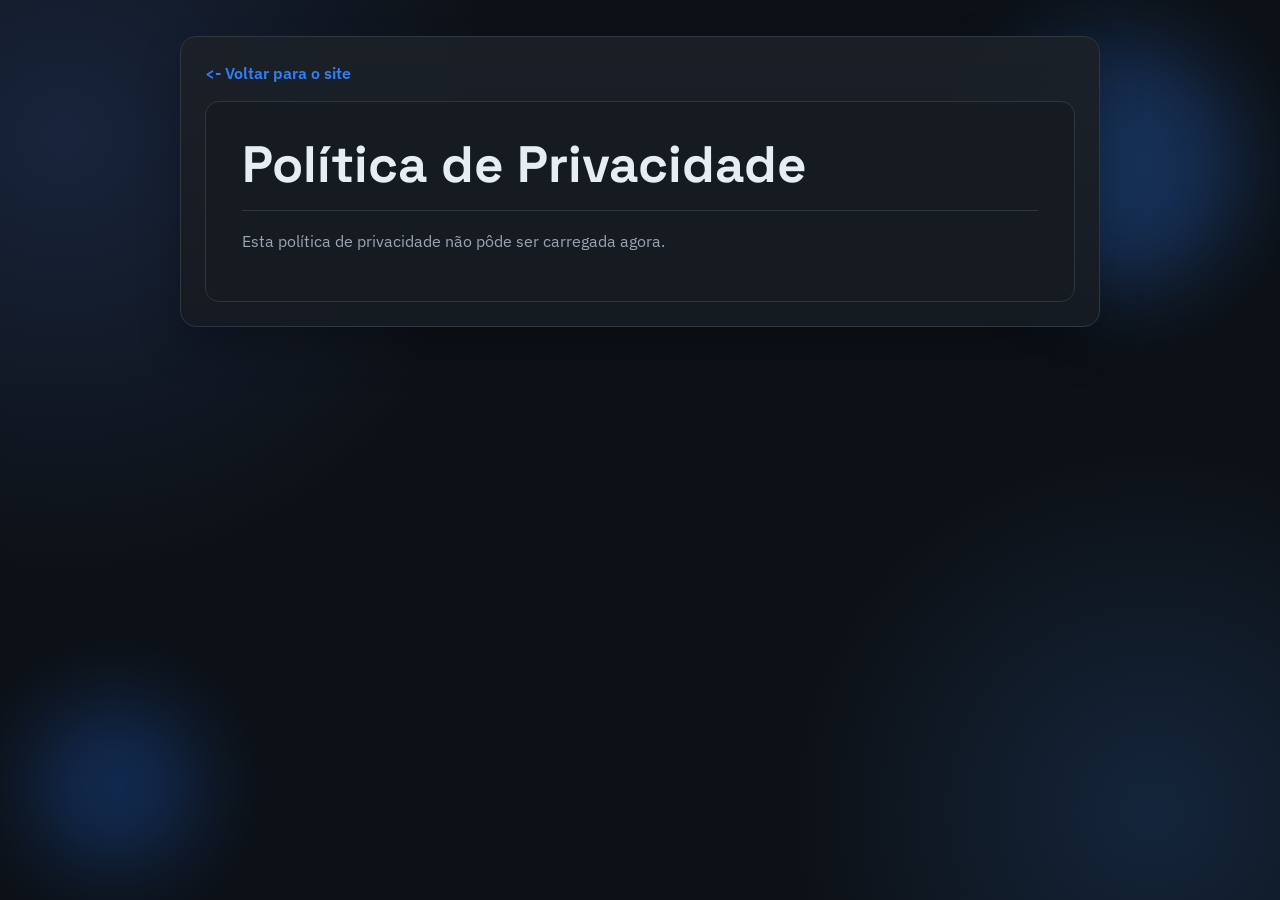
==== privacy-policies/simulados-tenente-flavio/index.html @ a2d3ce91 "Add privacy policy" ====
<!doctype html>
<html lang="pt-BR">
  <head>
    <meta charset="UTF-8" />
    <meta name="viewport" content="width=device-width, initial-scale=1.0" />
    <title>Política de Privacidade | Simulados Arrais e Motonauta - Tenente Flávio</title>
    <meta
      name="description"
      content="Política de Privacidade do aplicativo Simulados Arrais e Motonauta - Tenente Flávio."
    />
    <link rel="preconnect" href="https://fonts.googleapis.com" />
    <link rel="preconnect" href="https://fonts.gstatic.com" crossorigin />
    <link
      href="https://fonts.googleapis.com/css2?family=IBM+Plex+Sans:wght@400;500;600;700&family=Space+Grotesk:wght@500;700&display=swap"
      rel="stylesheet"
    />
    <link rel="stylesheet" href="../../styles.css" />
  </head>
  <body>
    <div class="bg-orb orb-1" aria-hidden="true"></div>
    <div class="bg-orb orb-2" aria-hidden="true"></div>

    <main class="container policy-page">
      <section class="content-card policy-card">
        <a class="back-link" href="../../index.html"><- Voltar para o site</a>
        <article id="policy-root" class="policy-content">
          <p class="policy-loading">Carregando política de privacidade...</p>
        </article>
      </section>
    </main>

    <script src="../policy-page.js"></script>
  </body>
</html>
---- styles.css ----
:root {
  --bg: #0d1117;
  --bg-soft: #161b22;
  --surface: #1c2128;
  --surface-hover: #252c36;
  --text: #e6edf3;
  --muted: #9ba6b2;
  --border: #30363d;
  --accent: #2f81f7;
  --accent-soft: rgba(47, 129, 247, 0.2);
  --shadow: 0 20px 40px rgba(0, 0, 0, 0.25);
  --radius: 16px;
}

* {
  box-sizing: border-box;
}

html,
body {
  margin: 0;
  min-height: 100%;
}

body {
  font-family: "IBM Plex Sans", sans-serif;
  background: radial-gradient(circle at 5% 15%, #18243b, transparent 30%),
    radial-gradient(circle at 90% 90%, #14253b, transparent 25%),
    var(--bg);
  color: var(--text);
  line-height: 1.5;
}

.bg-orb {
  position: fixed;
  border-radius: 999px;
  pointer-events: none;
  filter: blur(42px);
  opacity: 0.28;
  z-index: 0;
  animation: float 8s ease-in-out infinite;
}

.orb-1 {
  width: 250px;
  height: 250px;
  background: #2f81f7;
  top: 40px;
  right: 40px;
}

.orb-2 {
  width: 170px;
  height: 170px;
  background: #1f6feb;
  bottom: 30px;
  left: 30px;
  animation-delay: 1.4s;
}

@keyframes float {
  0%,
  100% {
    transform: translateY(0);
  }
  50% {
    transform: translateY(-15px);
  }
}

.container {
  position: relative;
  z-index: 1;
  width: min(1120px, 92vw);
  margin: 36px auto 60px;
  display: grid;
  gap: 24px;
}

.profile-card,
.content-card {
  background: linear-gradient(180deg, rgba(28, 33, 40, 0.95), rgba(22, 27, 34, 0.94));
  border: 1px solid var(--border);
  border-radius: var(--radius);
  box-shadow: var(--shadow);
}

.profile-card {
  display: flex;
  gap: 20px;
  align-items: center;
  padding: 24px;
}

.profile-image {
  width: 112px;
  height: 112px;
  border-radius: 50%;
  border: 2px solid var(--border);
  object-fit: cover;
}

.profile-meta h1 {
  font-family: "Space Grotesk", sans-serif;
  margin: 0;
  font-size: clamp(1.8rem, 2.8vw, 2.3rem);
  line-height: 1.1;
}

.profile-kicker {
  margin: 0 0 4px;
  color: var(--accent);
  font-weight: 600;
  letter-spacing: 0.03em;
}

.profile-summary {
  margin: 8px 0 14px;
  color: var(--muted);
  max-width: 68ch;
}

.social-links {
  display: flex;
  flex-wrap: wrap;
  gap: 10px;
}

.social-links a {
  color: var(--text);
  text-decoration: none;
  font-weight: 600;
  border: 1px solid var(--border);
  border-radius: 999px;
  padding: 8px 12px;
  background: rgba(13, 17, 23, 0.55);
  transition: background 140ms ease, border-color 140ms ease, transform 140ms ease;
}

.social-links a:hover {
  background: var(--accent-soft);
  border-color: var(--accent);
  transform: translateY(-1px);
}

.content-card {
  padding: 22px;
}

.wip-banner {
  border: 1px solid #8b6f2f;
  background: rgba(187, 128, 9, 0.15);
  color: #f3d898;
  border-radius: 12px;
  padding: 10px 12px;
  margin-bottom: 14px;
  font-size: 0.92rem;
}

.tabs {
  display: flex;
  flex-wrap: wrap;
  gap: 8px;
  margin-bottom: 18px;
  border-bottom: 1px solid var(--border);
  padding-bottom: 14px;
}

.tab {
  font: inherit;
  font-weight: 600;
  color: var(--muted);
  border: 1px solid transparent;
  border-radius: 10px;
  background: transparent;
  padding: 10px 14px;
  cursor: pointer;
  transition: color 140ms ease, background 140ms ease, border-color 140ms ease;
}

.tab:hover {
  color: var(--text);
  background: rgba(13, 17, 23, 0.5);
}

.tab.active {
  color: var(--text);
  border-color: var(--border);
  background: rgba(13, 17, 23, 0.65);
}

.card-grid {
  display: grid;
  grid-template-columns: repeat(3, minmax(0, 1fr));
  gap: 16px;
}

.card {
  border: 1px solid var(--border);
  border-radius: 14px;
  overflow: hidden;
  background: var(--bg-soft);
  display: flex;
  flex-direction: column;
}

.card-anchor {
  color: inherit;
  text-decoration: none;
  display: block;
}

.card-anchor .card {
  transition: transform 140ms ease, border-color 140ms ease, background 140ms ease;
}

.card-anchor:hover .card {
  transform: translateY(-2px);
  border-color: var(--accent);
  background: var(--surface-hover);
}

.card-image {
  width: 100%;
  aspect-ratio: 16 / 10;
  object-fit: cover;
  border-bottom: 1px solid var(--border);
}

.card-image.fit-contain {
  object-fit: contain;
  background: #0d1117;
}

.card-body {
  padding: 14px;
}

.card-title {
  margin: 0 0 8px;
  font-size: 1rem;
}

.card-date,
.post-date {
  margin: 0 0 8px;
  color: var(--muted);
  font-size: 0.82rem;
  font-weight: 600;
  letter-spacing: 0.02em;
}

.content-tag {
  display: inline-block;
  margin: 0 0 8px;
  padding: 3px 8px;
  border-radius: 999px;
  border: 1px solid #8b6f2f;
  background: rgba(187, 128, 9, 0.15);
  color: #f3d898;
  font-size: 0.75rem;
  font-weight: 700;
  text-transform: uppercase;
  letter-spacing: 0.04em;
}

.card-description {
  color: var(--muted);
  margin: 0;
  font-size: 0.95rem;
}

.post-list {
  display: grid;
  gap: 14px;
}

.post-card {
  border: 1px solid var(--border);
  border-radius: 14px;
  padding: 16px;
  background: var(--bg-soft);
}

.post-card h1,
.post-card h2,
.post-card h3,
.post-card h4 {
  margin-top: 0;
}

.post-card p,
.post-card ul,
.post-card ol {
  color: var(--muted);
}

.post-card code {
  background: rgba(110, 118, 129, 0.2);
  border: 1px solid var(--border);
  border-radius: 6px;
  padding: 1px 6px;
  color: #c9d1d9;
}

.post-card pre {
  background: #0b0f14;
  border: 1px solid var(--border);
  border-radius: 8px;
  overflow-x: auto;
  padding: 10px;
}

.post-card a {
  color: var(--accent);
}

.project-page {
  width: min(920px, 92vw);
}

.policy-page {
  width: min(920px, 92vw);
}

.back-link {
  display: inline-block;
  margin-bottom: 16px;
  color: var(--accent);
  text-decoration: none;
  font-weight: 600;
}

.back-link:hover {
  text-decoration: underline;
}

.project-detail-card {
  border: 1px solid var(--border);
  border-radius: 14px;
  background: var(--bg-soft);
  overflow: hidden;
}

.project-hero {
  width: 100%;
  aspect-ratio: 16 / 8;
  object-fit: cover;
  border-bottom: 1px solid var(--border);
}

.project-hero.fit-contain {
  object-fit: contain;
  background: #0d1117;
}

.project-detail-body {
  padding: 18px;
}

.project-detail-title {
  margin: 0 0 10px;
  font-family: "Space Grotesk", sans-serif;
}

.project-meta-item {
  margin: 0 0 8px;
  color: var(--muted);
}

.project-markdown h1,
.project-markdown h2,
.project-markdown h3,
.project-markdown h4 {
  margin-top: 18px;
}

.project-markdown p,
.project-markdown ul,
.project-markdown ol {
  color: var(--muted);
}

.project-markdown a {
  color: var(--accent);
}

.policy-card {
  padding: 24px;
}

.policy-content {
  border: 1px solid var(--border);
  border-radius: 14px;
  background: var(--bg-soft);
  padding: clamp(18px, 4vw, 36px);
}

.policy-content h1 {
  font-family: "Space Grotesk", sans-serif;
  font-size: clamp(2rem, 4vw, 3.3rem);
  line-height: 1.05;
  margin: 0 0 18px;
  border-bottom: 1px solid var(--border);
  padding-bottom: 18px;
}

.policy-content h2,
.policy-content h3 {
  font-family: "Space Grotesk", sans-serif;
  line-height: 1.2;
}

.policy-content h2 {
  margin: 30px 0 10px;
  font-size: 1.35rem;
}

.policy-content h3 {
  margin: 22px 0 8px;
  font-size: 1.08rem;
}

.policy-content p,
.policy-content li {
  color: var(--muted);
}

.policy-content p {
  margin: 0 0 12px;
}

.policy-content ul {
  margin: 0 0 16px;
  padding-left: 22px;
}

.policy-content li {
  margin-bottom: 6px;
}

.policy-content strong {
  color: var(--text);
}

.policy-content a {
  color: var(--accent);
  overflow-wrap: anywhere;
}

.policy-loading {
  margin: 0;
}

@media (max-width: 960px) {
  .card-grid {
    grid-template-columns: repeat(2, minmax(0, 1fr));
  }
}

@media (max-width: 700px) {
  .container {
    margin: 20px auto 40px;
    width: min(1100px, 94vw);
  }

  .profile-card {
    flex-direction: column;
    text-align: center;
  }

  .profile-summary {
    margin-inline: auto;
  }

  .social-links {
    justify-content: center;
  }

  .card-grid {
    grid-template-columns: 1fr;
  }
}
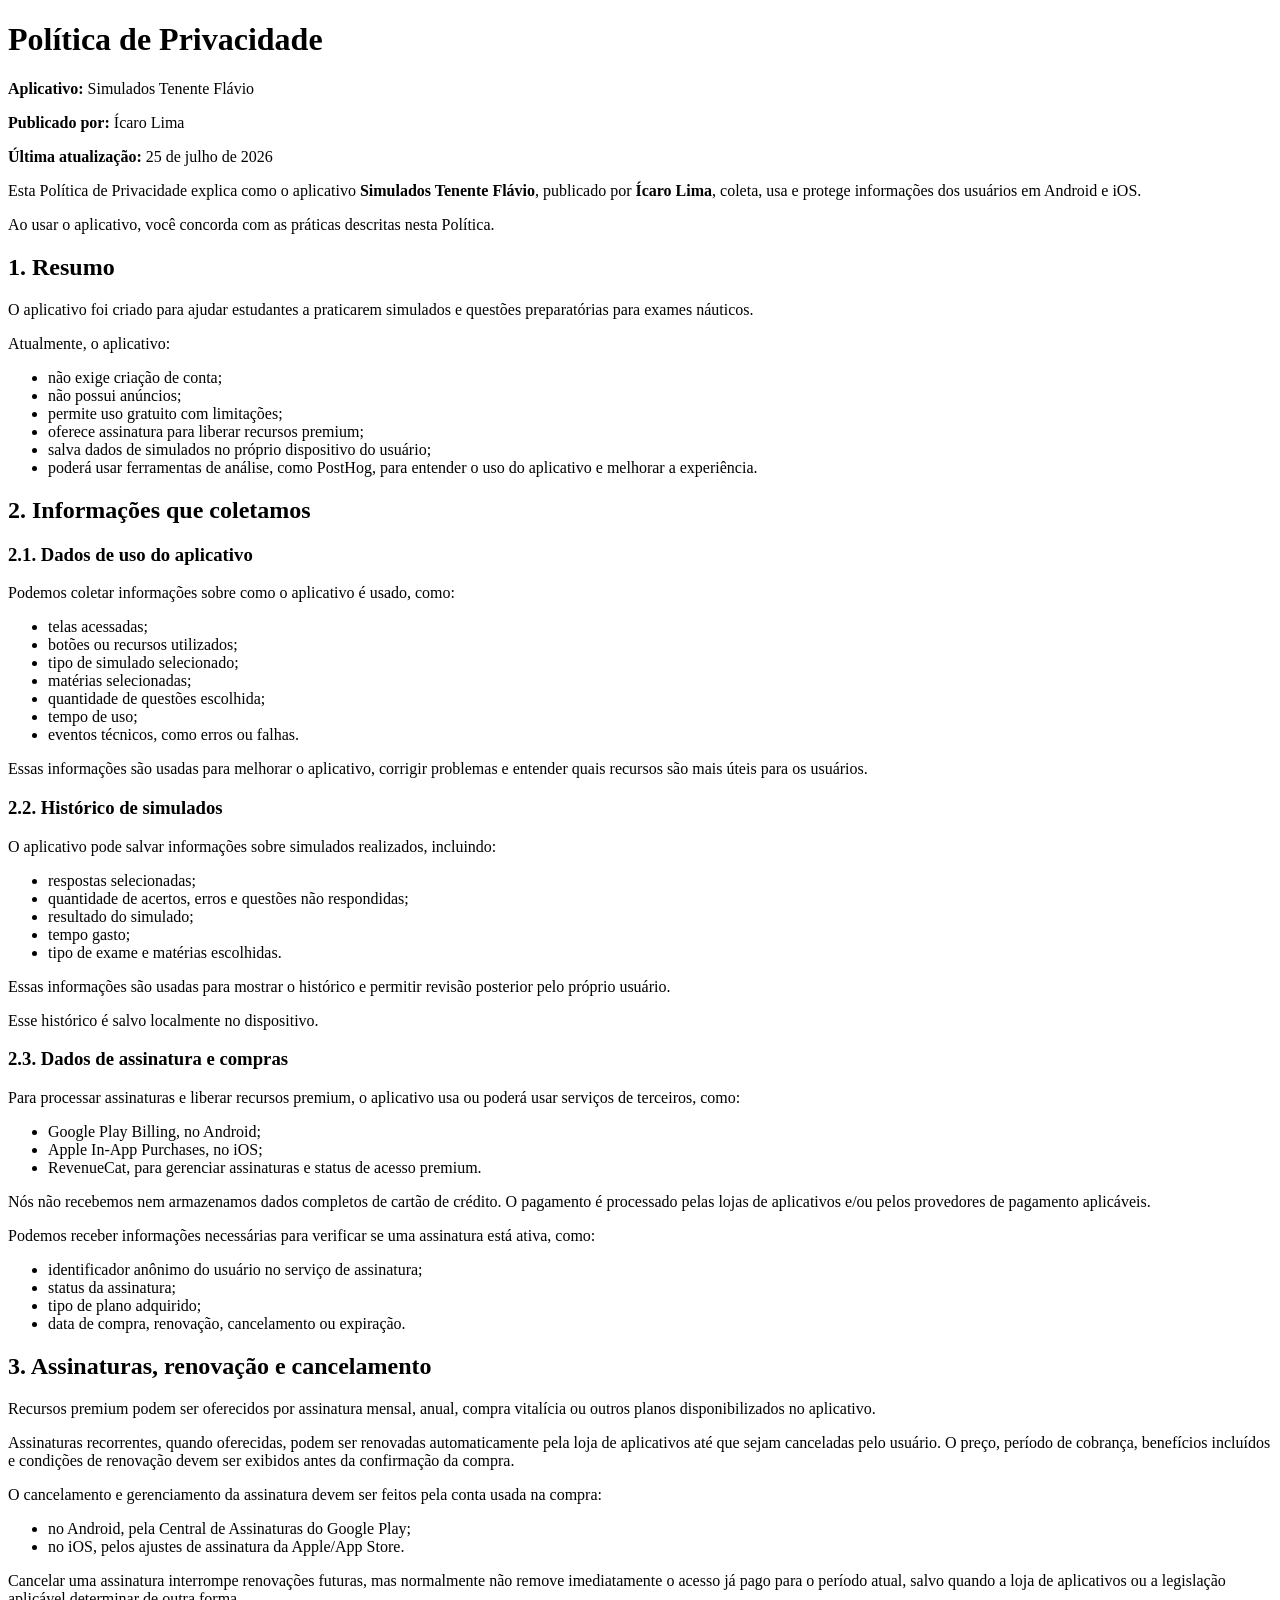
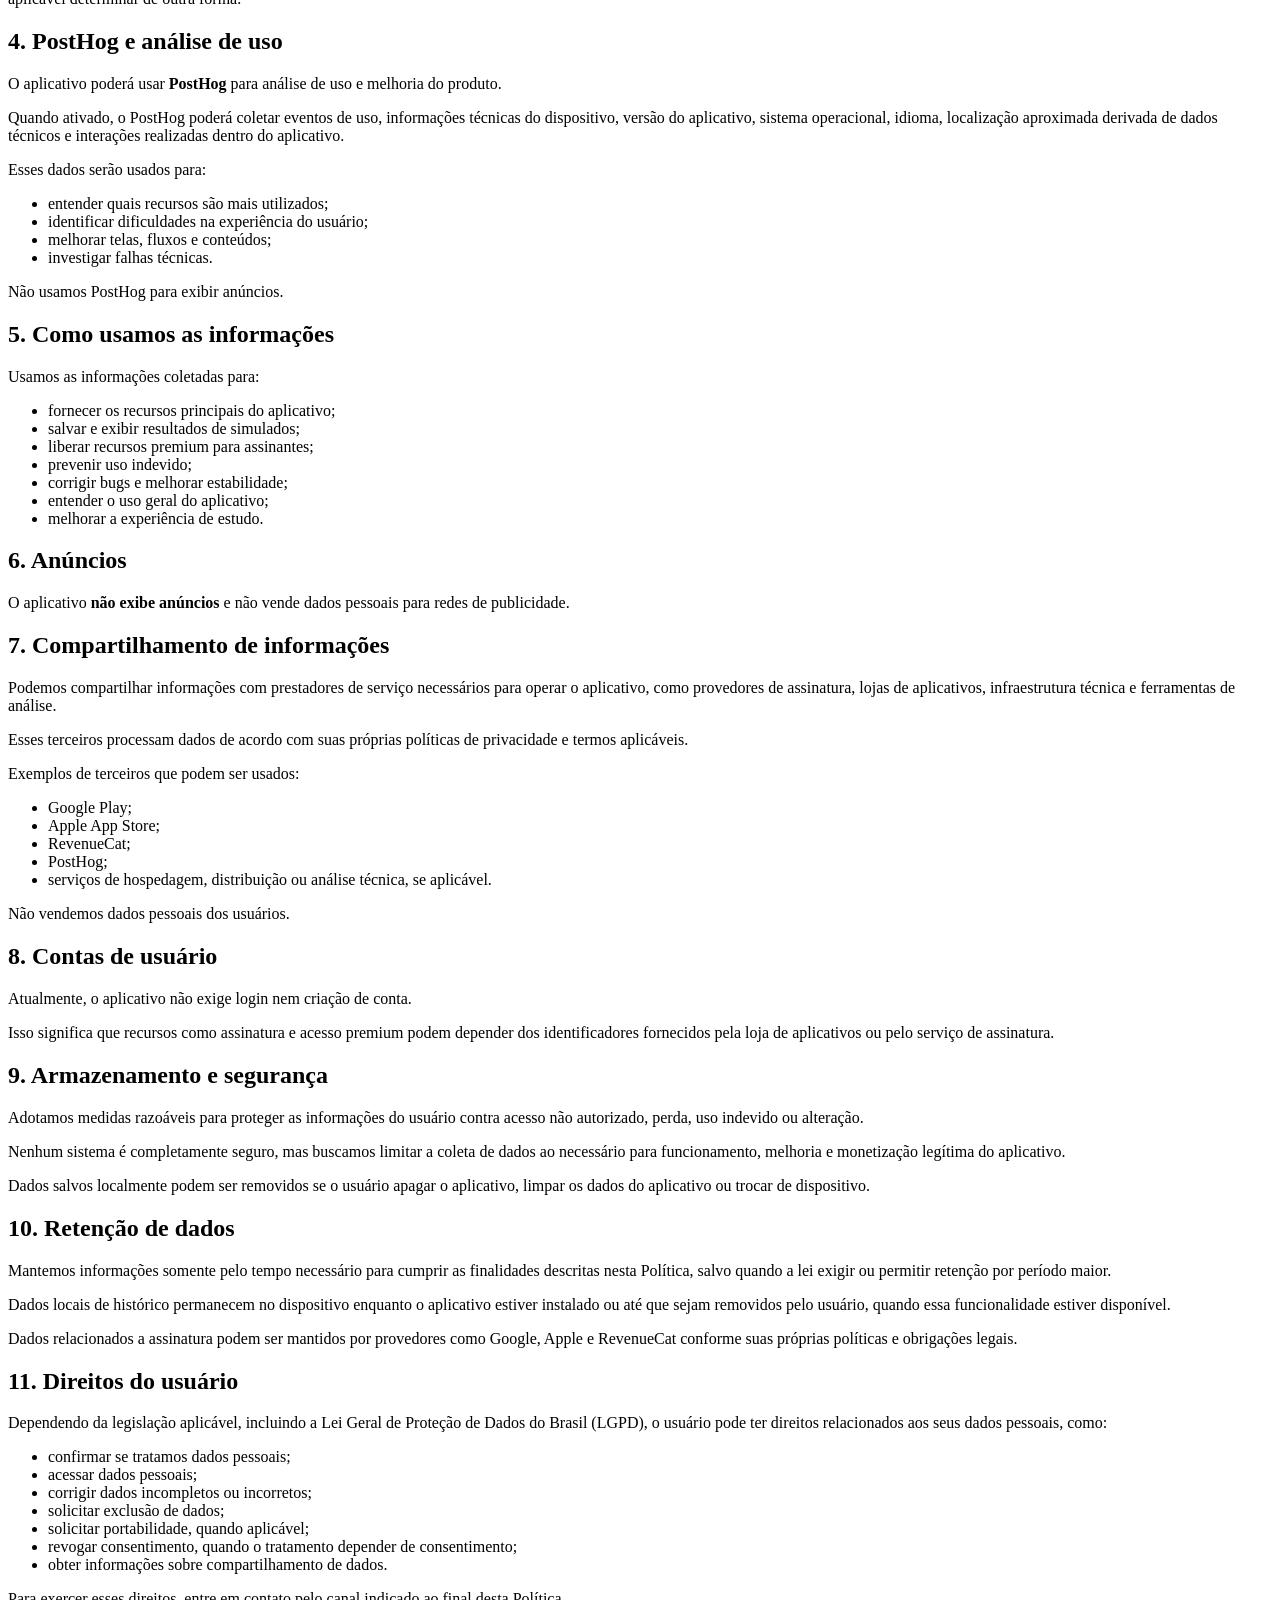
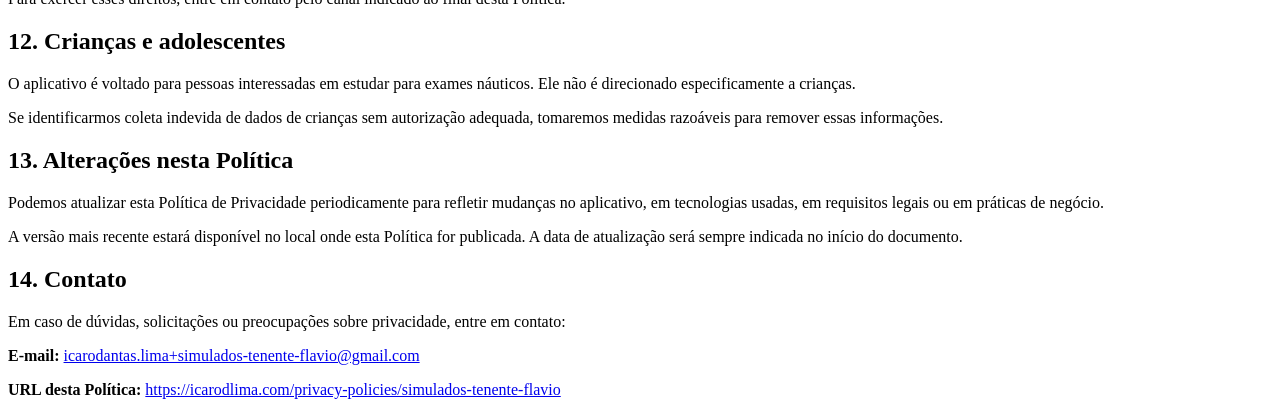
==== commit 2d0cf7e4: "Simplify privacy policy" ====
--- a/privacy-policies/simulados-tenente-flavio/index.html
+++ b/privacy-policies/simulados-tenente-flavio/index.html
@@ -3,32 +3,312 @@
   <head>
     <meta charset="UTF-8" />
     <meta name="viewport" content="width=device-width, initial-scale=1.0" />
-    <title>Política de Privacidade | Simulados Arrais e Motonauta - Tenente Flávio</title>
+    <title>Política de Privacidade - Simulados Tenente Flávio</title>
     <meta
       name="description"
-      content="Política de Privacidade do aplicativo Simulados Arrais e Motonauta - Tenente Flávio."
+      content="Política de Privacidade do aplicativo Simulados Tenente Flávio."
     />
-    <link rel="preconnect" href="https://fonts.googleapis.com" />
-    <link rel="preconnect" href="https://fonts.gstatic.com" crossorigin />
-    <link
-      href="https://fonts.googleapis.com/css2?family=IBM+Plex+Sans:wght@400;500;600;700&family=Space+Grotesk:wght@500;700&display=swap"
-      rel="stylesheet"
-    />
-    <link rel="stylesheet" href="../../styles.css" />
   </head>
   <body>
-    <div class="bg-orb orb-1" aria-hidden="true"></div>
-    <div class="bg-orb orb-2" aria-hidden="true"></div>
-
-    <main class="container policy-page">
-      <section class="content-card policy-card">
-        <a class="back-link" href="../../index.html"><- Voltar para o site</a>
-        <article id="policy-root" class="policy-content">
-          <p class="policy-loading">Carregando política de privacidade...</p>
-        </article>
-      </section>
+    <main>
+      <h1>Política de Privacidade</h1>
+
+      <p><strong>Aplicativo:</strong> Simulados Tenente Flávio</p>
+      <p><strong>Publicado por:</strong> Ícaro Lima</p>
+      <p><strong>Última atualização:</strong> 25 de julho de 2026</p>
+
+      <p>
+        Esta Política de Privacidade explica como o aplicativo
+        <strong>Simulados Tenente Flávio</strong>, publicado por <strong>Ícaro Lima</strong>,
+        coleta, usa e protege informações dos usuários em Android e iOS.
+      </p>
+
+      <p>Ao usar o aplicativo, você concorda com as práticas descritas nesta Política.</p>
+
+      <h2>1. Resumo</h2>
+
+      <p>
+        O aplicativo foi criado para ajudar estudantes a praticarem simulados e questões
+        preparatórias para exames náuticos.
+      </p>
+
+      <p>Atualmente, o aplicativo:</p>
+
+      <ul>
+        <li>não exige criação de conta;</li>
+        <li>não possui anúncios;</li>
+        <li>permite uso gratuito com limitações;</li>
+        <li>oferece assinatura para liberar recursos premium;</li>
+        <li>salva dados de simulados no próprio dispositivo do usuário;</li>
+        <li>
+          poderá usar ferramentas de análise, como PostHog, para entender o uso do aplicativo e
+          melhorar a experiência.
+        </li>
+      </ul>
+
+      <h2>2. Informações que coletamos</h2>
+
+      <h3>2.1. Dados de uso do aplicativo</h3>
+
+      <p>Podemos coletar informações sobre como o aplicativo é usado, como:</p>
+
+      <ul>
+        <li>telas acessadas;</li>
+        <li>botões ou recursos utilizados;</li>
+        <li>tipo de simulado selecionado;</li>
+        <li>matérias selecionadas;</li>
+        <li>quantidade de questões escolhida;</li>
+        <li>tempo de uso;</li>
+        <li>eventos técnicos, como erros ou falhas.</li>
+      </ul>
+
+      <p>
+        Essas informações são usadas para melhorar o aplicativo, corrigir problemas e entender
+        quais recursos são mais úteis para os usuários.
+      </p>
+
+      <h3>2.2. Histórico de simulados</h3>
+
+      <p>O aplicativo pode salvar informações sobre simulados realizados, incluindo:</p>
+
+      <ul>
+        <li>respostas selecionadas;</li>
+        <li>quantidade de acertos, erros e questões não respondidas;</li>
+        <li>resultado do simulado;</li>
+        <li>tempo gasto;</li>
+        <li>tipo de exame e matérias escolhidas.</li>
+      </ul>
+
+      <p>
+        Essas informações são usadas para mostrar o histórico e permitir revisão posterior pelo
+        próprio usuário.
+      </p>
+
+      <p>Esse histórico é salvo localmente no dispositivo.</p>
+
+      <h3>2.3. Dados de assinatura e compras</h3>
+
+      <p>
+        Para processar assinaturas e liberar recursos premium, o aplicativo usa ou poderá usar
+        serviços de terceiros, como:
+      </p>
+
+      <ul>
+        <li>Google Play Billing, no Android;</li>
+        <li>Apple In-App Purchases, no iOS;</li>
+        <li>RevenueCat, para gerenciar assinaturas e status de acesso premium.</li>
+      </ul>
+
+      <p>
+        Nós não recebemos nem armazenamos dados completos de cartão de crédito. O pagamento é
+        processado pelas lojas de aplicativos e/ou pelos provedores de pagamento aplicáveis.
+      </p>
+
+      <p>Podemos receber informações necessárias para verificar se uma assinatura está ativa, como:</p>
+
+      <ul>
+        <li>identificador anônimo do usuário no serviço de assinatura;</li>
+        <li>status da assinatura;</li>
+        <li>tipo de plano adquirido;</li>
+        <li>data de compra, renovação, cancelamento ou expiração.</li>
+      </ul>
+
+      <h2>3. Assinaturas, renovação e cancelamento</h2>
+
+      <p>
+        Recursos premium podem ser oferecidos por assinatura mensal, anual, compra vitalícia ou
+        outros planos disponibilizados no aplicativo.
+      </p>
+
+      <p>
+        Assinaturas recorrentes, quando oferecidas, podem ser renovadas automaticamente pela loja de
+        aplicativos até que sejam canceladas pelo usuário. O preço, período de cobrança, benefícios
+        incluídos e condições de renovação devem ser exibidos antes da confirmação da compra.
+      </p>
+
+      <p>O cancelamento e gerenciamento da assinatura devem ser feitos pela conta usada na compra:</p>
+
+      <ul>
+        <li>no Android, pela Central de Assinaturas do Google Play;</li>
+        <li>no iOS, pelos ajustes de assinatura da Apple/App Store.</li>
+      </ul>
+
+      <p>
+        Cancelar uma assinatura interrompe renovações futuras, mas normalmente não remove
+        imediatamente o acesso já pago para o período atual, salvo quando a loja de aplicativos ou a
+        legislação aplicável determinar de outra forma.
+      </p>
+
+      <h2>4. PostHog e análise de uso</h2>
+
+      <p>O aplicativo poderá usar <strong>PostHog</strong> para análise de uso e melhoria do produto.</p>
+
+      <p>
+        Quando ativado, o PostHog poderá coletar eventos de uso, informações técnicas do
+        dispositivo, versão do aplicativo, sistema operacional, idioma, localização aproximada
+        derivada de dados técnicos e interações realizadas dentro do aplicativo.
+      </p>
+
+      <p>Esses dados serão usados para:</p>
+
+      <ul>
+        <li>entender quais recursos são mais utilizados;</li>
+        <li>identificar dificuldades na experiência do usuário;</li>
+        <li>melhorar telas, fluxos e conteúdos;</li>
+        <li>investigar falhas técnicas.</li>
+      </ul>
+
+      <p>Não usamos PostHog para exibir anúncios.</p>
+
+      <h2>5. Como usamos as informações</h2>
+
+      <p>Usamos as informações coletadas para:</p>
+
+      <ul>
+        <li>fornecer os recursos principais do aplicativo;</li>
+        <li>salvar e exibir resultados de simulados;</li>
+        <li>liberar recursos premium para assinantes;</li>
+        <li>prevenir uso indevido;</li>
+        <li>corrigir bugs e melhorar estabilidade;</li>
+        <li>entender o uso geral do aplicativo;</li>
+        <li>melhorar a experiência de estudo.</li>
+      </ul>
+
+      <h2>6. Anúncios</h2>
+
+      <p>
+        O aplicativo <strong>não exibe anúncios</strong> e não vende dados pessoais para redes de
+        publicidade.
+      </p>
+
+      <h2>7. Compartilhamento de informações</h2>
+
+      <p>
+        Podemos compartilhar informações com prestadores de serviço necessários para operar o
+        aplicativo, como provedores de assinatura, lojas de aplicativos, infraestrutura técnica e
+        ferramentas de análise.
+      </p>
+
+      <p>
+        Esses terceiros processam dados de acordo com suas próprias políticas de privacidade e
+        termos aplicáveis.
+      </p>
+
+      <p>Exemplos de terceiros que podem ser usados:</p>
+
+      <ul>
+        <li>Google Play;</li>
+        <li>Apple App Store;</li>
+        <li>RevenueCat;</li>
+        <li>PostHog;</li>
+        <li>serviços de hospedagem, distribuição ou análise técnica, se aplicável.</li>
+      </ul>
+
+      <p>Não vendemos dados pessoais dos usuários.</p>
+
+      <h2>8. Contas de usuário</h2>
+
+      <p>Atualmente, o aplicativo não exige login nem criação de conta.</p>
+
+      <p>
+        Isso significa que recursos como assinatura e acesso premium podem depender dos
+        identificadores fornecidos pela loja de aplicativos ou pelo serviço de assinatura.
+      </p>
+
+      <h2>9. Armazenamento e segurança</h2>
+
+      <p>
+        Adotamos medidas razoáveis para proteger as informações do usuário contra acesso não
+        autorizado, perda, uso indevido ou alteração.
+      </p>
+
+      <p>
+        Nenhum sistema é completamente seguro, mas buscamos limitar a coleta de dados ao necessário
+        para funcionamento, melhoria e monetização legítima do aplicativo.
+      </p>
+
+      <p>
+        Dados salvos localmente podem ser removidos se o usuário apagar o aplicativo, limpar os
+        dados do aplicativo ou trocar de dispositivo.
+      </p>
+
+      <h2>10. Retenção de dados</h2>
+
+      <p>
+        Mantemos informações somente pelo tempo necessário para cumprir as finalidades descritas
+        nesta Política, salvo quando a lei exigir ou permitir retenção por período maior.
+      </p>
+
+      <p>
+        Dados locais de histórico permanecem no dispositivo enquanto o aplicativo estiver instalado
+        ou até que sejam removidos pelo usuário, quando essa funcionalidade estiver disponível.
+      </p>
+
+      <p>
+        Dados relacionados a assinatura podem ser mantidos por provedores como Google, Apple e
+        RevenueCat conforme suas próprias políticas e obrigações legais.
+      </p>
+
+      <h2>11. Direitos do usuário</h2>
+
+      <p>
+        Dependendo da legislação aplicável, incluindo a Lei Geral de Proteção de Dados do Brasil
+        (LGPD), o usuário pode ter direitos relacionados aos seus dados pessoais, como:
+      </p>
+
+      <ul>
+        <li>confirmar se tratamos dados pessoais;</li>
+        <li>acessar dados pessoais;</li>
+        <li>corrigir dados incompletos ou incorretos;</li>
+        <li>solicitar exclusão de dados;</li>
+        <li>solicitar portabilidade, quando aplicável;</li>
+        <li>revogar consentimento, quando o tratamento depender de consentimento;</li>
+        <li>obter informações sobre compartilhamento de dados.</li>
+      </ul>
+
+      <p>Para exercer esses direitos, entre em contato pelo canal indicado ao final desta Política.</p>
+
+      <h2>12. Crianças e adolescentes</h2>
+
+      <p>
+        O aplicativo é voltado para pessoas interessadas em estudar para exames náuticos. Ele não é
+        direcionado especificamente a crianças.
+      </p>
+
+      <p>
+        Se identificarmos coleta indevida de dados de crianças sem autorização adequada, tomaremos
+        medidas razoáveis para remover essas informações.
+      </p>
+
+      <h2>13. Alterações nesta Política</h2>
+
+      <p>
+        Podemos atualizar esta Política de Privacidade periodicamente para refletir mudanças no
+        aplicativo, em tecnologias usadas, em requisitos legais ou em práticas de negócio.
+      </p>
+
+      <p>
+        A versão mais recente estará disponível no local onde esta Política for publicada. A data de
+        atualização será sempre indicada no início do documento.
+      </p>
+
+      <h2>14. Contato</h2>
+
+      <p>Em caso de dúvidas, solicitações ou preocupações sobre privacidade, entre em contato:</p>
+
+      <p>
+        <strong>E-mail:</strong>
+        <a href="mailto:icarodantas.lima+simulados-tenente-flavio@gmail.com">
+          icarodantas.lima+simulados-tenente-flavio@gmail.com
+        </a>
+      </p>
+
+      <p>
+        <strong>URL desta Política:</strong>
+        <a href="https://icarodlima.com/privacy-policies/simulados-tenente-flavio">
+          https://icarodlima.com/privacy-policies/simulados-tenente-flavio
+        </a>
+      </p>
     </main>
-
-    <script src="../policy-page.js"></script>
   </body>
 </html>
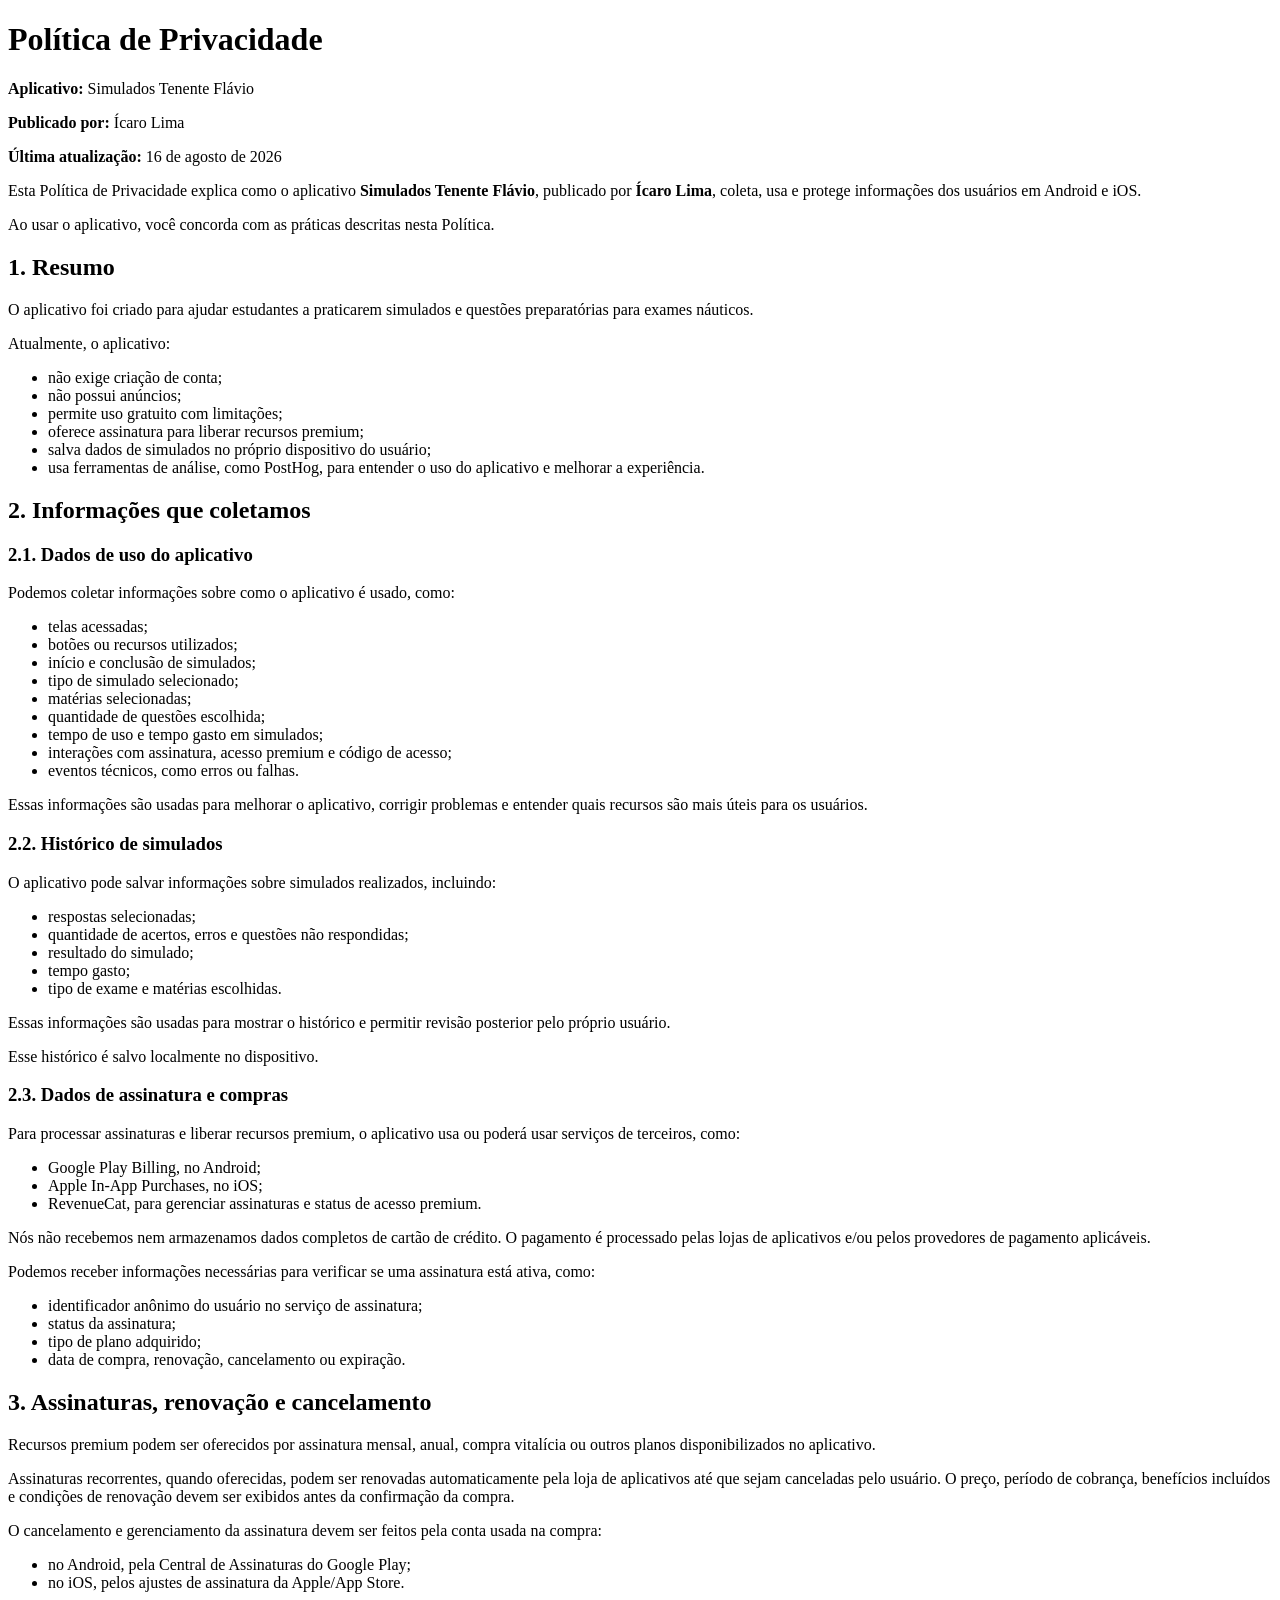
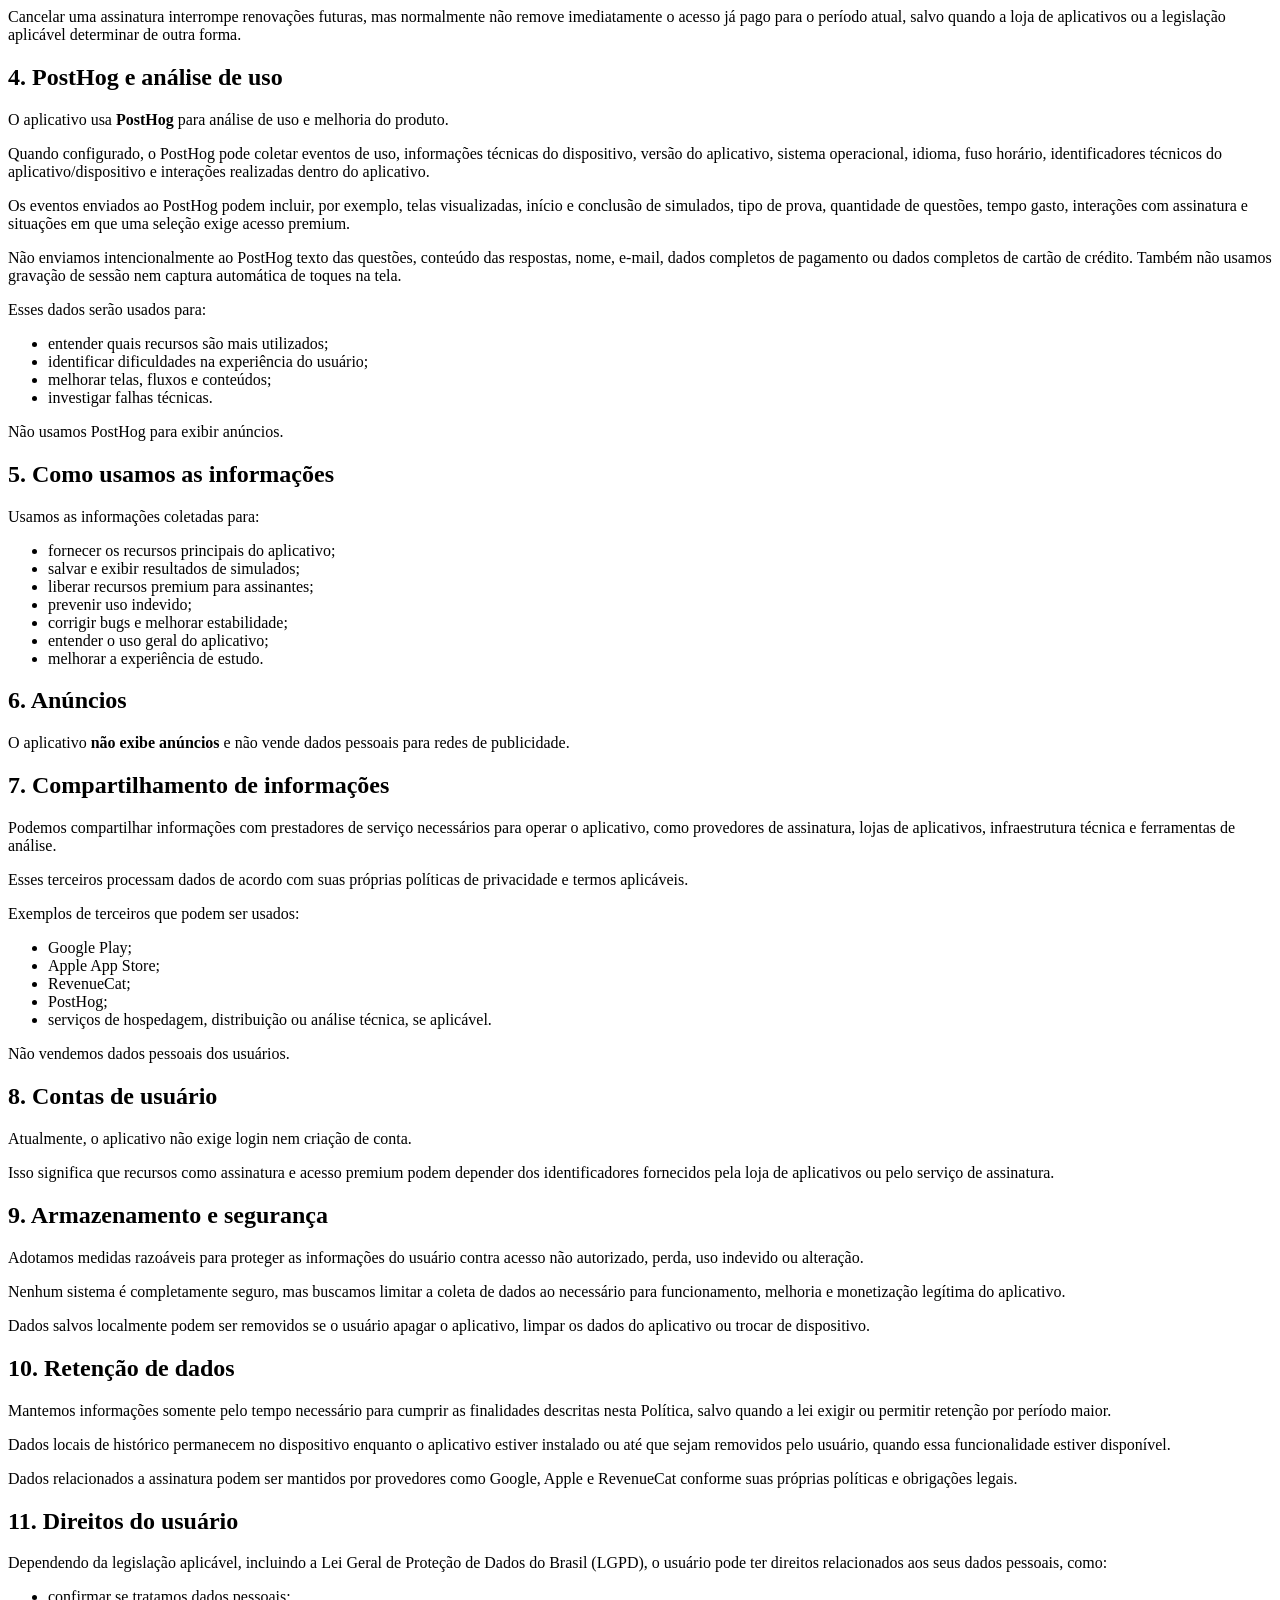
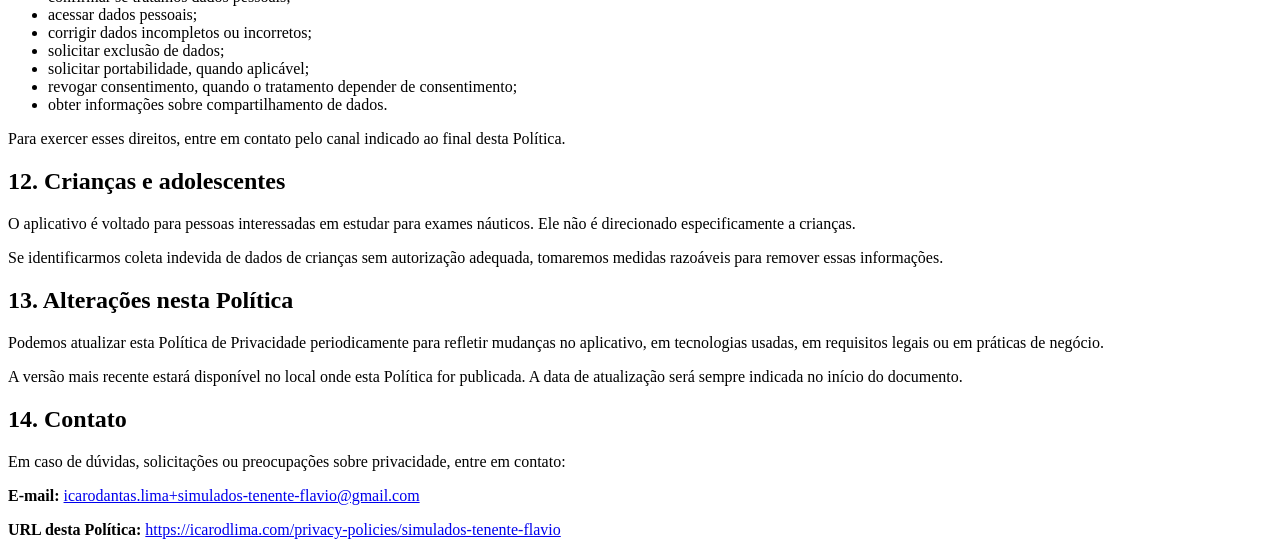
==== commit b8401de3: "Update app legal pages for PostHog" ====
--- a/privacy-policies/simulados-tenente-flavio/index.html
+++ b/privacy-policies/simulados-tenente-flavio/index.html
@@ -15,7 +15,7 @@
 
       <p><strong>Aplicativo:</strong> Simulados Tenente Flávio</p>
       <p><strong>Publicado por:</strong> Ícaro Lima</p>
-      <p><strong>Última atualização:</strong> 25 de julho de 2026</p>
+      <p><strong>Última atualização:</strong> 16 de agosto de 2026</p>
 
       <p>
         Esta Política de Privacidade explica como o aplicativo
@@ -41,8 +41,8 @@
         <li>oferece assinatura para liberar recursos premium;</li>
         <li>salva dados de simulados no próprio dispositivo do usuário;</li>
         <li>
-          poderá usar ferramentas de análise, como PostHog, para entender o uso do aplicativo e
-          melhorar a experiência.
+          usa ferramentas de análise, como PostHog, para entender o uso do aplicativo e melhorar a
+          experiência.
         </li>
       </ul>
 
@@ -55,10 +55,12 @@
       <ul>
         <li>telas acessadas;</li>
         <li>botões ou recursos utilizados;</li>
+        <li>início e conclusão de simulados;</li>
         <li>tipo de simulado selecionado;</li>
         <li>matérias selecionadas;</li>
         <li>quantidade de questões escolhida;</li>
-        <li>tempo de uso;</li>
+        <li>tempo de uso e tempo gasto em simulados;</li>
+        <li>interações com assinatura, acesso premium e código de acesso;</li>
         <li>eventos técnicos, como erros ou falhas.</li>
       </ul>
 
@@ -141,12 +143,24 @@
 
       <h2>4. PostHog e análise de uso</h2>
 
-      <p>O aplicativo poderá usar <strong>PostHog</strong> para análise de uso e melhoria do produto.</p>
-
-      <p>
-        Quando ativado, o PostHog poderá coletar eventos de uso, informações técnicas do
-        dispositivo, versão do aplicativo, sistema operacional, idioma, localização aproximada
-        derivada de dados técnicos e interações realizadas dentro do aplicativo.
+      <p>O aplicativo usa <strong>PostHog</strong> para análise de uso e melhoria do produto.</p>
+
+      <p>
+        Quando configurado, o PostHog pode coletar eventos de uso, informações técnicas do
+        dispositivo, versão do aplicativo, sistema operacional, idioma, fuso horário, identificadores
+        técnicos do aplicativo/dispositivo e interações realizadas dentro do aplicativo.
+      </p>
+
+      <p>
+        Os eventos enviados ao PostHog podem incluir, por exemplo, telas visualizadas, início e
+        conclusão de simulados, tipo de prova, quantidade de questões, tempo gasto, interações com
+        assinatura e situações em que uma seleção exige acesso premium.
+      </p>
+
+      <p>
+        Não enviamos intencionalmente ao PostHog texto das questões, conteúdo das respostas, nome,
+        e-mail, dados completos de pagamento ou dados completos de cartão de crédito. Também não
+        usamos gravação de sessão nem captura automática de toques na tela.
       </p>
 
       <p>Esses dados serão usados para:</p>
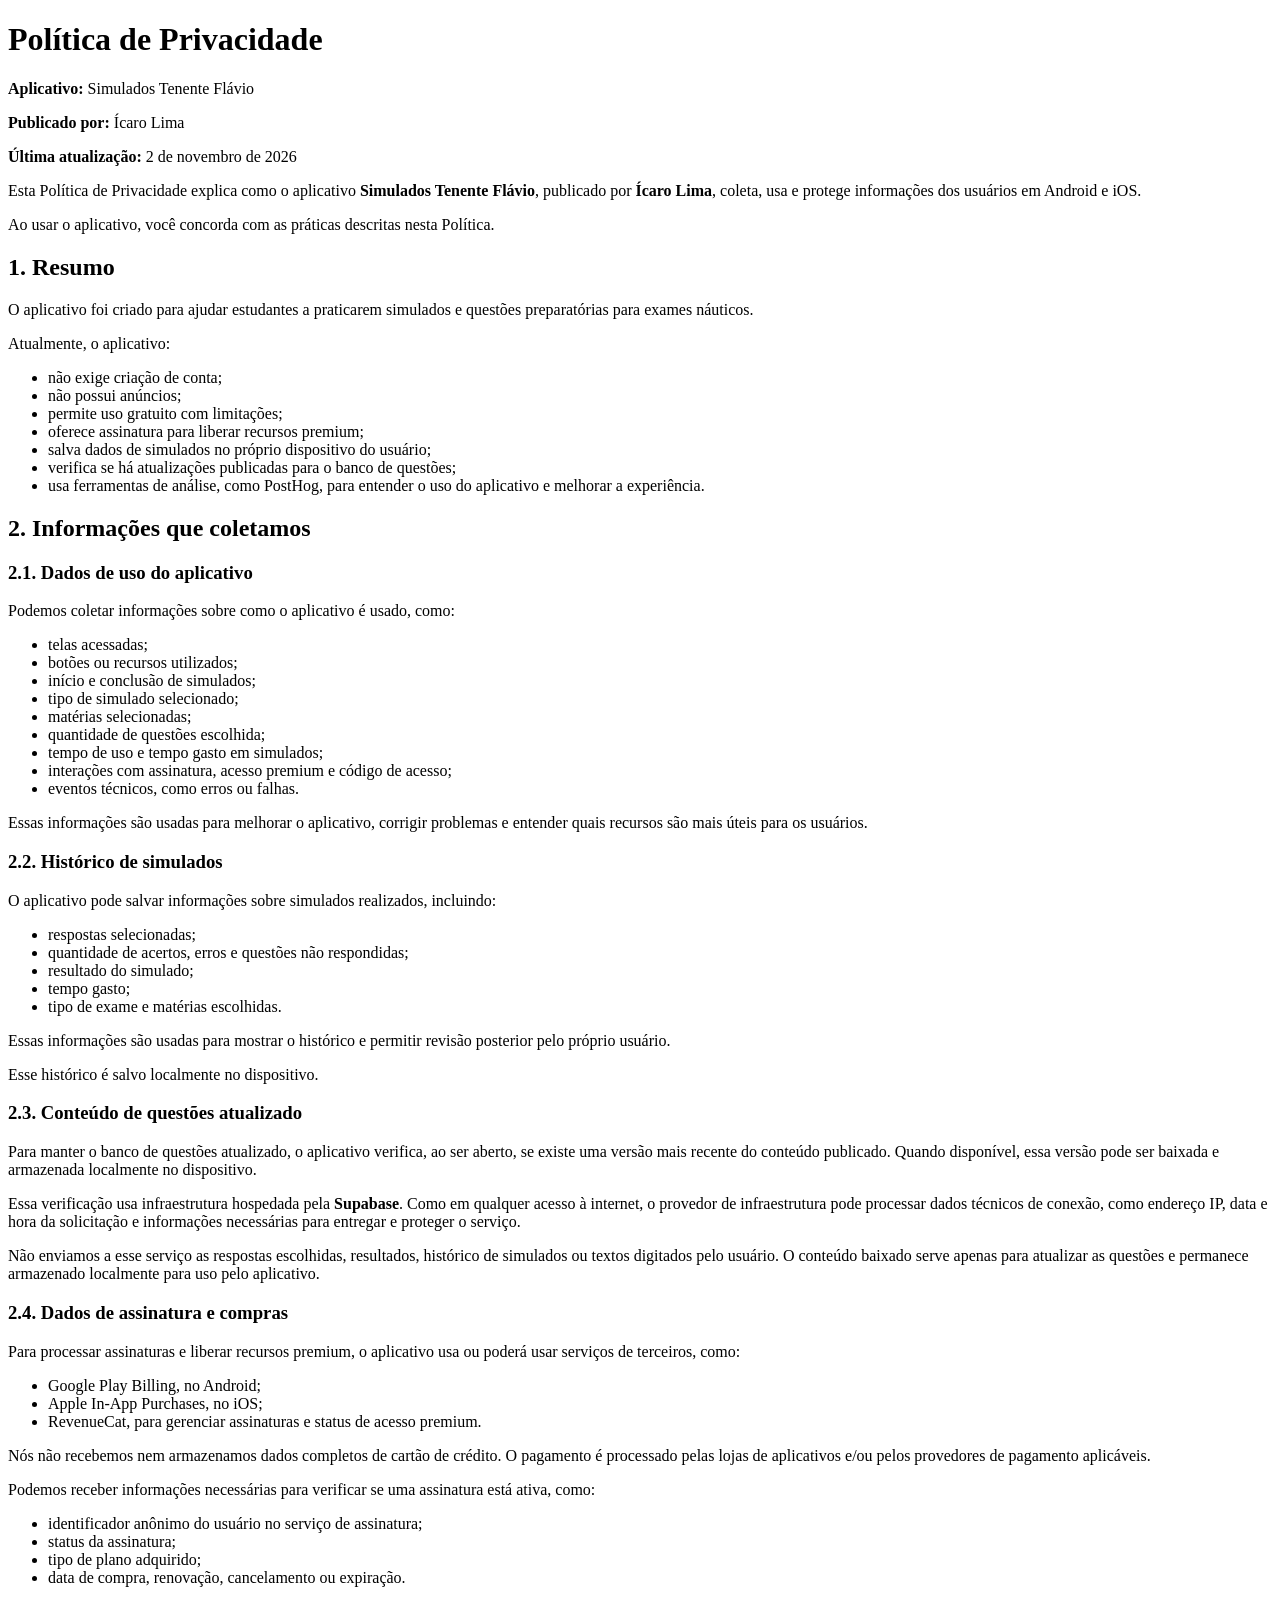
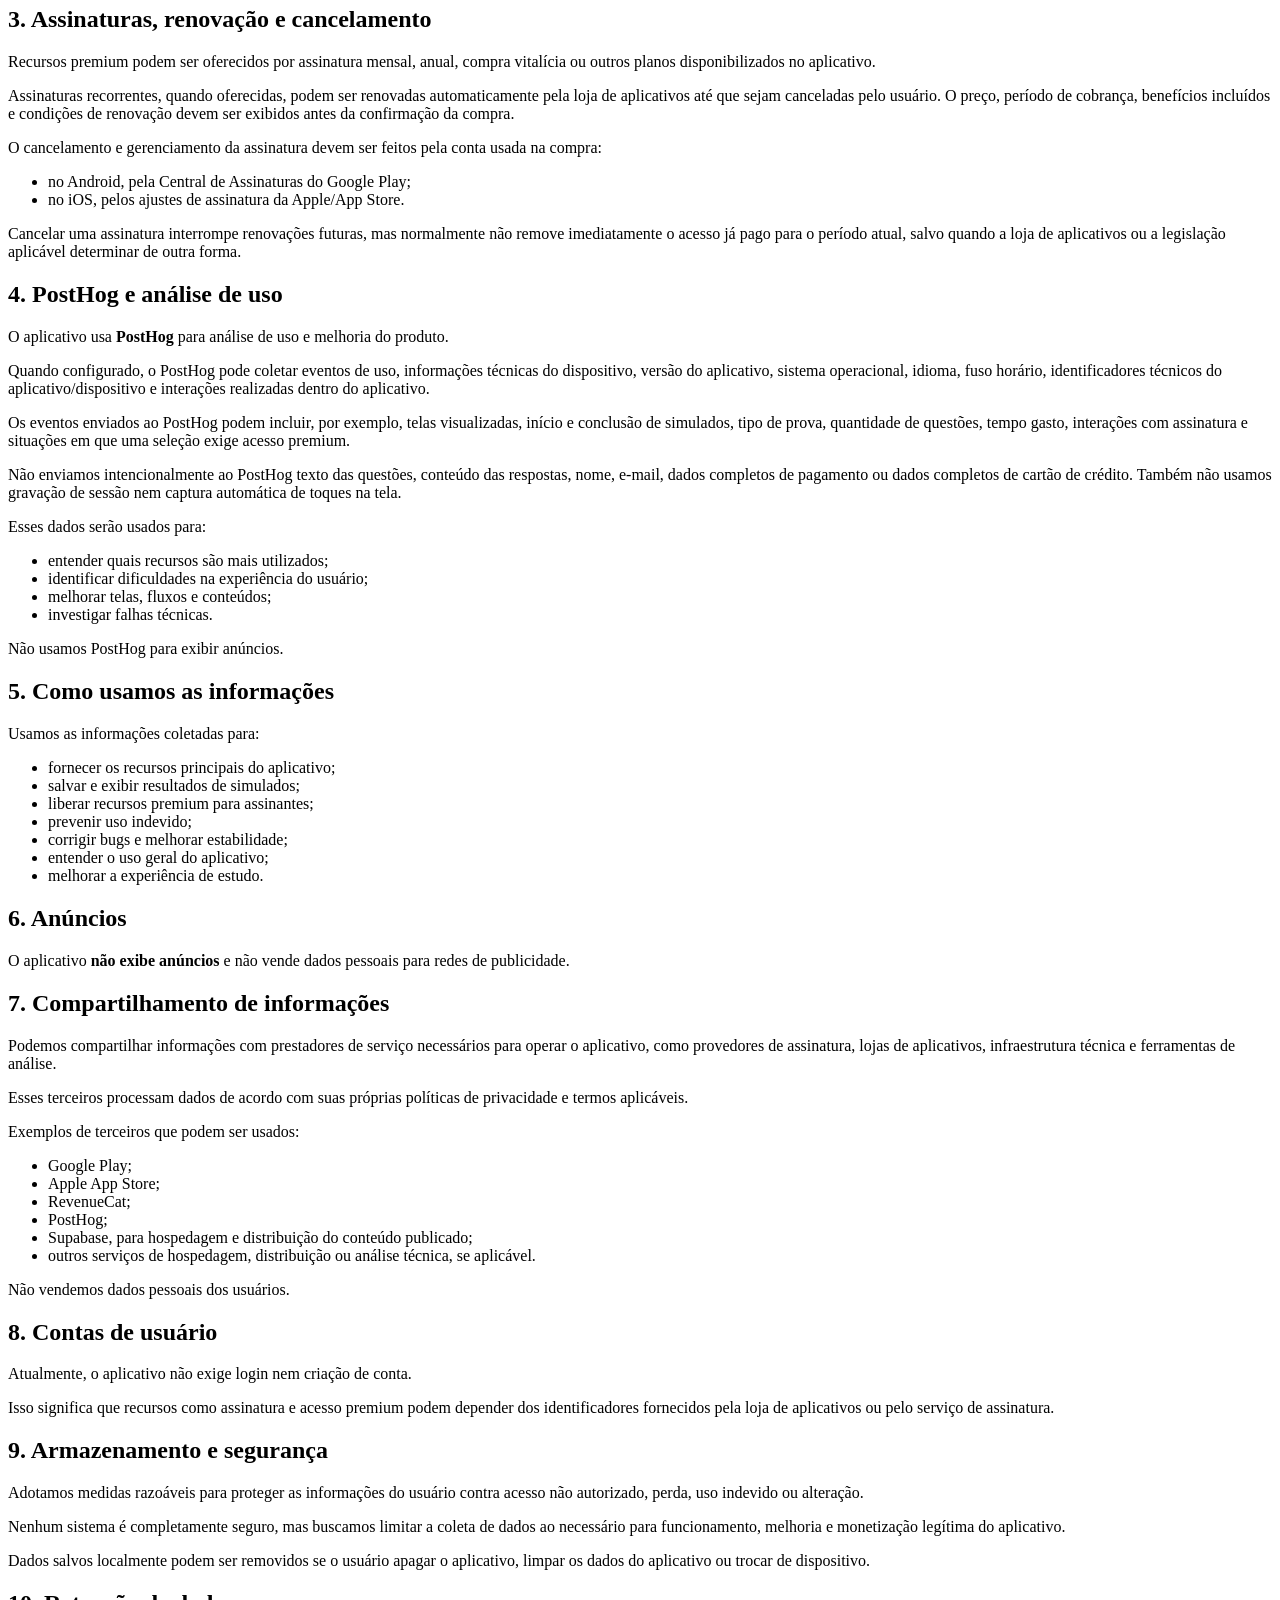
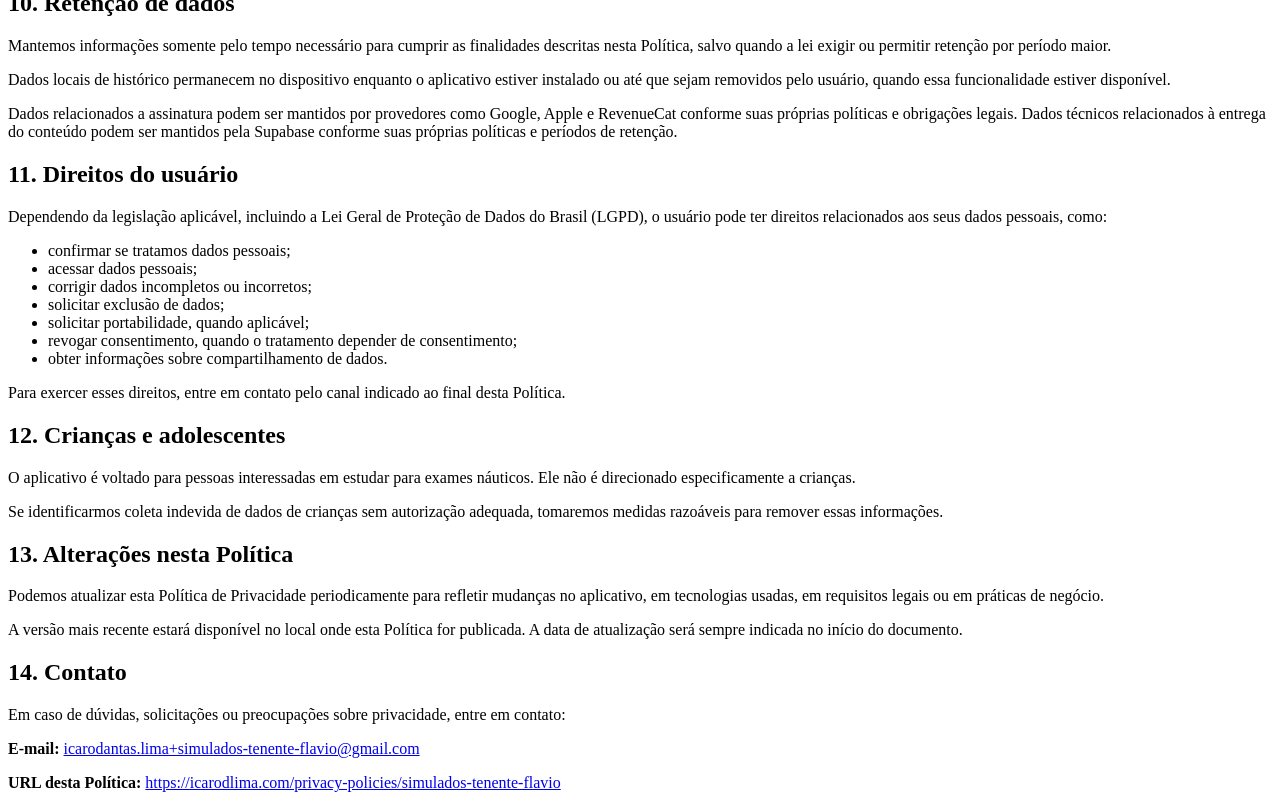
==== commit 60bd024c: "Update simulados-tenente-flavio privacy policy" ====
--- a/privacy-policies/simulados-tenente-flavio/index.html
+++ b/privacy-policies/simulados-tenente-flavio/index.html
@@ -15,7 +15,7 @@
 
       <p><strong>Aplicativo:</strong> Simulados Tenente Flávio</p>
       <p><strong>Publicado por:</strong> Ícaro Lima</p>
-      <p><strong>Última atualização:</strong> 16 de agosto de 2026</p>
+      <p><strong>Última atualização:</strong> 2 de novembro de 2026</p>
 
       <p>
         Esta Política de Privacidade explica como o aplicativo
@@ -40,6 +40,7 @@
         <li>permite uso gratuito com limitações;</li>
         <li>oferece assinatura para liberar recursos premium;</li>
         <li>salva dados de simulados no próprio dispositivo do usuário;</li>
+        <li>verifica se há atualizações publicadas para o banco de questões;</li>
         <li>
           usa ferramentas de análise, como PostHog, para entender o uso do aplicativo e melhorar a
           experiência.
@@ -88,7 +89,28 @@
 
       <p>Esse histórico é salvo localmente no dispositivo.</p>
 
-      <h3>2.3. Dados de assinatura e compras</h3>
+      <h3>2.3. Conteúdo de questões atualizado</h3>
+
+      <p>
+        Para manter o banco de questões atualizado, o aplicativo verifica, ao ser aberto, se existe
+        uma versão mais recente do conteúdo publicado. Quando disponível, essa versão pode ser
+        baixada e armazenada localmente no dispositivo.
+      </p>
+
+      <p>
+        Essa verificação usa infraestrutura hospedada pela <strong>Supabase</strong>. Como em
+        qualquer acesso à internet, o provedor de infraestrutura pode processar dados técnicos de
+        conexão, como endereço IP, data e hora da solicitação e informações necessárias para
+        entregar e proteger o serviço.
+      </p>
+
+      <p>
+        Não enviamos a esse serviço as respostas escolhidas, resultados, histórico de simulados ou
+        textos digitados pelo usuário. O conteúdo baixado serve apenas para atualizar as questões e
+        permanece armazenado localmente para uso pelo aplicativo.
+      </p>
+
+      <h3>2.4. Dados de assinatura e compras</h3>
 
       <p>
         Para processar assinaturas e liberar recursos premium, o aplicativo usa ou poderá usar
@@ -215,7 +237,8 @@
         <li>Apple App Store;</li>
         <li>RevenueCat;</li>
         <li>PostHog;</li>
-        <li>serviços de hospedagem, distribuição ou análise técnica, se aplicável.</li>
+        <li>Supabase, para hospedagem e distribuição do conteúdo publicado;</li>
+        <li>outros serviços de hospedagem, distribuição ou análise técnica, se aplicável.</li>
       </ul>
 
       <p>Não vendemos dados pessoais dos usuários.</p>
@@ -260,7 +283,9 @@
 
       <p>
         Dados relacionados a assinatura podem ser mantidos por provedores como Google, Apple e
-        RevenueCat conforme suas próprias políticas e obrigações legais.
+        RevenueCat conforme suas próprias políticas e obrigações legais. Dados técnicos
+        relacionados à entrega do conteúdo podem ser mantidos pela Supabase conforme suas
+        próprias políticas e períodos de retenção.
       </p>
 
       <h2>11. Direitos do usuário</h2>
